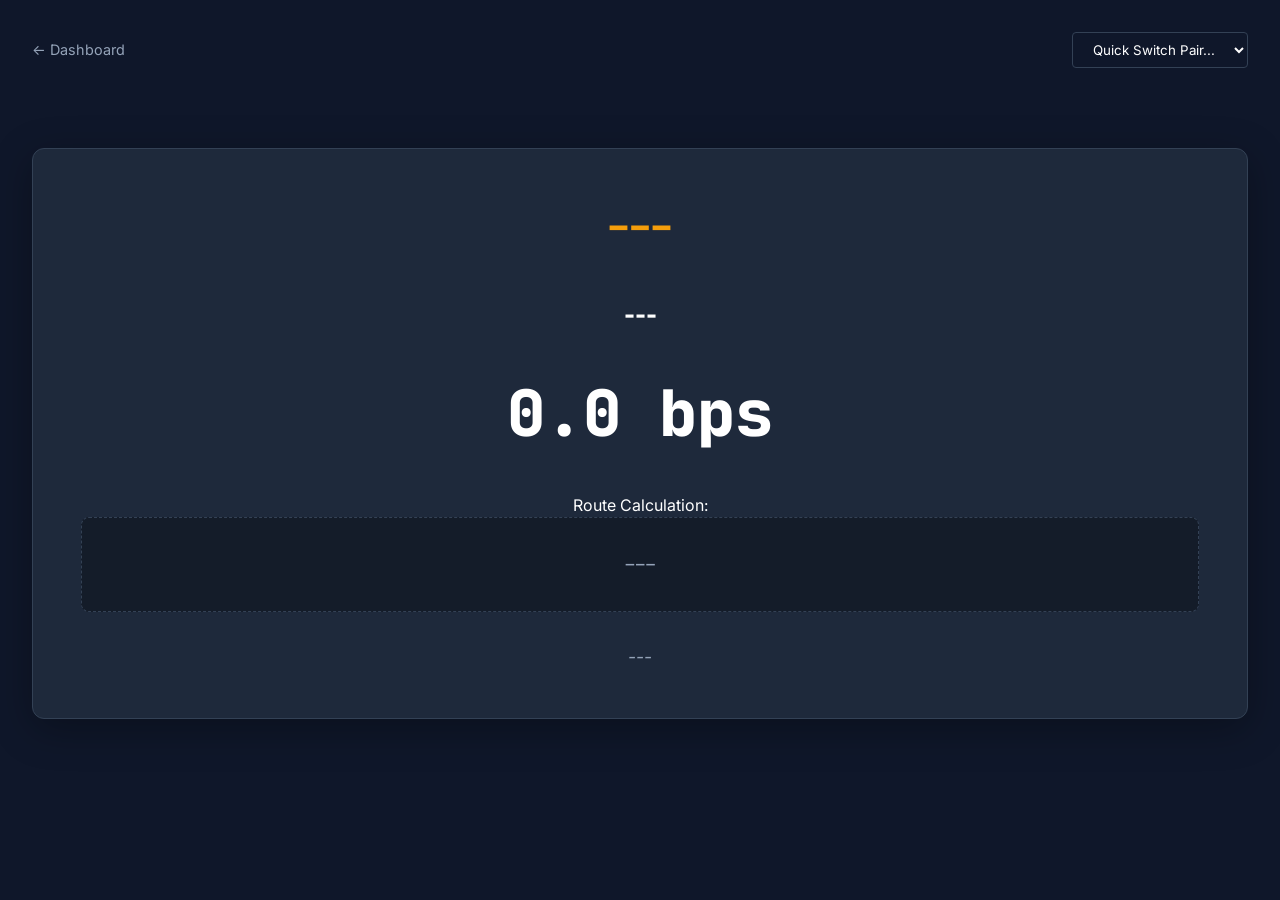
==== details.html @ dab66d7e "Refined UI: Added Market Alert popups and Pair Analysis detail view" ====
<!DOCTYPE html>
<html lang="en">
<head>
    <meta charset="UTF-8">
    <meta name="viewport" content="width=device-width, initial-scale=1.0">
    <title>HilEX | Pair Analysis Detail</title>
    <link rel="stylesheet" href="style.css">
    <link rel="preconnect" href="https://fonts.googleapis.com">
    <link rel="preconnect" href="https://fonts.gstatic.com" crossorigin>
    <link href="https://fonts.googleapis.com/css2?family=Inter:wght@400;600;700&family=JetBrains+Mono:wght@400;500&display=swap" rel="stylesheet">
    <style>
        .detail-card {
            background: var(--bg-secondary);
            border: 1px solid var(--border);
            border-radius: 12px;
            padding: 3rem;
            margin-top: 2rem;
            text-align: center;
            box-shadow: 0 10px 40px rgba(0,0,0,0.3);
        }
        .detail-header {
            display: flex;
            justify-content: space-between;
            align-items: center;
            margin-bottom: 3rem;
        }
        .back-link {
            color: var(--text-secondary);
            text-decoration: none;
            font-size: 0.9rem;
            display: flex;
            align-items: center;
            gap: 0.5rem;
        }
        .back-link:hover {
            color: var(--accent);
        }
        .pair-title {
            font-size: 2.5rem;
            font-family: var(--font-mono);
            font-weight: 700;
            color: var(--accent);
            margin-bottom: 2rem;
        }
        .signal-hero {
            display: inline-block;
            padding: 0.5rem 1.5rem;
            border-radius: 4px;
            font-weight: 800;
            font-size: 1.5rem;
            text-transform: uppercase;
            margin-bottom: 1.5rem;
        }
        .bps-hero {
            font-size: 4rem;
            font-weight: 800;
            font-family: var(--font-mono);
            margin-bottom: 2rem;
        }
        .route-formula {
            background: rgba(0,0,0,0.3);
            padding: 2rem;
            border-radius: 8px;
            font-family: var(--font-mono);
            font-size: 1.2rem;
            color: var(--text-secondary);
            border: 1px dashed var(--border);
            margin-bottom: 2rem;
        }
        .quick-switch {
            background: var(--bg-primary);
            color: var(--text-primary);
            border: 1px solid var(--border);
            padding: 0.5rem 1rem;
            border-radius: 4px;
            font-family: var(--font-main);
        }
    </style>
</head>
<body>
    <div class="app-container">
        <header class="detail-header">
            <a href="index.html" class="back-link">← Dashboard</a>
            <div class="quick-switch-area">
                <select id="quick-switch" class="quick-switch">
                    <option value="">Quick Switch Pair...</option>
                </select>
            </div>
        </header>

        <main id="detail-view">
            <div class="detail-card">
                <h1 id="detail-pair" class="pair-title">---</h1>
                <div id="detail-signal" class="signal-hero">---</div>
                <div id="detail-bps" class="bps-hero">0.0 bps</div>
                <div class="route-label">Route Calculation:</div>
                <div id="detail-route" class="route-formula">---</div>
                <div id="detail-observation" class="observation-cell" style="font-size: 1.1rem; max-width: 800px; margin: 0 auto;">---</div>
            </div>
        </main>
    </div>

    <script>
        const CACHE_KEY = 'hilex_cache';
        const urlParams = new URLSearchParams(window.location.search);
        const targetPair = urlParams.get('pair');

        function loadDetail() {
            const cache = JSON.parse(localStorage.getItem(CACHE_KEY));
            if (!cache || !cache.data) return;

            const data = cache.data;
            const pairData = (data.top_discrepancies || []).find(p => p.pair === targetPair);

            if (pairData) {
                document.getElementById('detail-pair').textContent = pairData.pair;
                const signalEl = document.getElementById('detail-signal');
                signalEl.textContent = pairData.signal;
                signalEl.className = 'signal-hero ' + (pairData.signal.toLowerCase() === 'buy' ? 'signal-buy' : 'signal-sell');
                
                const bpsEl = document.getElementById('detail-bps');
                bpsEl.textContent = (pairData.disagreement_bps > 0 ? '+' : '') + pairData.disagreement_bps + ' bps';
                bpsEl.style.color = pairData.disagreement_bps >= 0 ? 'var(--success)' : 'var(--danger)';

                document.getElementById('detail-route').textContent = pairData.route_calculation;
                document.getElementById('detail-observation').textContent = pairData.observation;
            }

            // Populate Quick Switch
            const select = document.getElementById('quick-switch');
            (data.top_discrepancies || []).forEach(p => {
                const opt = document.createElement('option');
                opt.value = p.pair;
                opt.textContent = p.pair;
                if (p.pair === targetPair) opt.selected = true;
                select.appendChild(opt);
            });

            select.onchange = (e) => {
                if (e.target.value) {
                    window.location.href = `details.html?pair=${encodeURIComponent(e.target.value)}`;
                }
            };
        }

        loadDetail();
    </script>
</body>
</html>
---- style.css ----
:root {
    /* Color Palette */
    --bg-primary: #0F172A;
    --bg-secondary: #1E293B;
    --text-primary: #FFFFFF;
    --text-secondary: #94A3B8;
    --accent: #F59E0B; /* Gold/Amber */
    --accent-hover: #D97706;
    --success: #22C55E; /* Buy Green */
    --danger: #EF4444; /* Sell Red */
    --border: #334155;
    
    /* Typography */
    --font-main: 'Inter', system-ui, -apple-system, sans-serif;
    --font-mono: 'JetBrains Mono', monospace;
}

* {
    margin: 0;
    padding: 0;
    box-sizing: border-box;
}

body {
    background-color: var(--bg-primary);
    color: var(--text-primary);
    font-family: var(--font-main);
    line-height: 1.5;
    -webkit-font-smoothing: antialiased;
}

.app-container {
    max-width: 1400px;
    margin: 0 auto;
    padding: 2rem;
    min-height: 100vh;
    display: flex;
    flex-direction: column;
}

/* Header */
.header {
    display: flex;
    justify-content: space-between;
    align-items: center;
    border-bottom: 1px solid var(--border);
    padding-bottom: 1.5rem;
    margin-bottom: 2rem;
}

.logo-area {
    display: flex;
    align-items: baseline;
    gap: 2rem;
}

.logo {
    font-size: 2rem;
    font-weight: 800;
    letter-spacing: -1px;
    color: var(--accent);
    text-transform: uppercase;
    font-family: var(--font-mono);
}

.stats-group {
    display: flex;
    gap: 1rem;
    font-family: var(--font-mono);
    font-size: 0.85rem;
    color: var(--text-secondary);
}

.stat-item span {
    color: var(--text-primary);
}

/* Refresh Button */
.btn-refresh {
    background: transparent;
    border: 1px solid var(--accent);
    color: var(--accent);
    padding: 0.6rem 1.2rem;
    border-radius: 4px;
    font-weight: 600;
    font-size: 0.9rem;
    cursor: pointer;
    transition: all 0.2s ease;
    display: flex;
    align-items: center;
    gap: 0.5rem;
    min-width: 140px;
    justify-content: center;
}

.btn-refresh:hover:not(:disabled) {
    background: rgba(245, 158, 11, 0.1);
    box-shadow: 0 0 15px rgba(245, 158, 11, 0.2);
}

.btn-refresh:disabled {
    opacity: 0.5;
    cursor: not-allowed;
    border-color: var(--text-secondary);
    color: var(--text-secondary);
}

/* Alert Card */
.alert-section {
    margin-bottom: 2rem;
}

.alert-card {
    background: linear-gradient(135deg, rgba(245, 158, 11, 0.1) 0%, rgba(245, 158, 11, 0.05) 100%);
    border: 1px solid var(--accent);
    border-radius: 8px;
    padding: 1.25rem 2rem;
    display: flex;
    justify-content: space-between;
    align-items: center;
    cursor: pointer;
    transition: transform 0.2s ease, box-shadow 0.2s ease;
    box-shadow: 0 4px 20px rgba(0,0,0,0.2);
}

.alert-card:hover {
    transform: translateY(-2px);
    box-shadow: 0 8px 30px rgba(245, 158, 11, 0.15);
}

.alert-tag {
    background: var(--accent);
    color: var(--bg-primary);
    font-size: 0.7rem;
    font-weight: 800;
    padding: 0.2rem 0.6rem;
    border-radius: 4px;
    letter-spacing: 0.05em;
}

.alert-body {
    display: flex;
    align-items: baseline;
    gap: 0.5rem;
}

.alert-label {
    color: var(--text-secondary);
    font-size: 0.9rem;
}

.alert-value {
    color: var(--accent);
    font-weight: 700;
    font-size: 1.2rem;
    font-family: var(--font-mono);
}

.alert-cta {
    color: var(--text-secondary);
    font-size: 0.8rem;
    font-style: italic;
}

/* Modal */
.modal-overlay {
    position: fixed;
    top: 0;
    left: 0;
    width: 100%;
    height: 100%;
    background: rgba(0, 0, 0, 0.85);
    backdrop-filter: blur(4px);
    display: flex;
    justify-content: center;
    align-items: center;
    z-index: 1000;
}

.modal {
    background: var(--bg-secondary);
    border: 1px solid var(--border);
    border-radius: 8px;
    width: 90%;
    max-width: 600px;
    box-shadow: 0 20px 50px rgba(0,0,0,0.5);
    animation: modalIn 0.3s ease-out;
}

@keyframes modalIn {
    from { opacity: 0; transform: translateY(20px); }
    to { opacity: 1; transform: translateY(0); }
}

.modal-header {
    padding: 1.5rem;
    border-bottom: 1px solid var(--border);
    display: flex;
    justify-content: space-between;
    align-items: center;
}

.modal-header h3 {
    margin: 0;
    color: var(--accent);
    font-family: var(--font-mono);
}

.btn-close {
    background: none;
    border: none;
    color: var(--text-secondary);
    font-size: 1.5rem;
    cursor: pointer;
}

.modal-body {
    padding: 2rem;
    color: var(--text-primary);
    line-height: 1.6;
}

.modal-body p {
    font-size: 1.1rem;
}

.clickable-row {
    cursor: pointer;
}

.clickable-row:hover td {
    background: rgba(245, 158, 11, 0.05) !important;
}

.pair-link {
    color: var(--accent);
    text-decoration: none;
    font-weight: 700;
    border-bottom: 1px solid transparent;
    transition: border 0.2s;
}

.pair-link:hover {
    border-bottom-color: var(--accent);
}

.observation-text {
    max-width: 300px;
    white-space: nowrap;
    overflow: hidden;
    text-overflow: ellipsis;
    display: inline-block;
}

/* Tables */
.main-section {
    margin-bottom: 3rem;
}

.section-title {
    font-size: 1.25rem;
    font-weight: 700;
    margin-bottom: 1.5rem;
    color: var(--text-primary);
    text-transform: uppercase;
    letter-spacing: 0.05em;
}

.table-container {
    background: var(--bg-secondary);
    border-radius: 4px;
    overflow: hidden;
    border: 1px solid var(--border);
}

table {
    width: 100%;
    border-collapse: collapse;
    font-size: 0.9rem;
}

th {
    text-align: left;
    padding: 1rem;
    background: rgba(255, 255, 255, 0.05);
    color: var(--text-secondary);
    font-weight: 600;
    text-transform: uppercase;
    font-size: 0.75rem;
    letter-spacing: 0.05em;
    border-bottom: 2px solid var(--border);
}

td {
    padding: 1rem;
    border-bottom: 1px solid var(--border);
    vertical-align: middle;
}

tr:hover td {
    background: rgba(255, 255, 255, 0.02);
}

.signal-label {
    padding: 0.25rem 0.5rem;
    border-radius: 2px;
    font-weight: 700;
    font-size: 0.75rem;
    text-transform: uppercase;
}

.signal-buy {
    color: var(--success);
}

.signal-sell {
    color: var(--danger);
}

.price-cell, .bps-cell {
    font-family: var(--font-mono);
}

.route-cell {
    font-family: var(--font-mono);
    font-size: 0.8rem;
    color: var(--text-secondary);
}

.observation-cell {
    color: var(--text-secondary);
    font-style: italic;
    font-size: 0.85rem;
}

/* Secondary Section */
.secondary-section {
    margin-top: auto;
    padding-top: 2rem;
}

.all-results-details {
    background: var(--bg-secondary);
    border: 1px solid var(--border);
    border-radius: 4px;
}

.all-results-summary {
    padding: 1rem;
    cursor: pointer;
    font-weight: 600;
    display: flex;
    justify-content: space-between;
    align-items: center;
    list-style: none;
}

.all-results-summary::-webkit-details-marker {
    display: none;
}

.toggle-icon {
    font-size: 0.8rem;
    color: var(--accent);
}

.all-results-content {
    padding: 0 1rem 1rem 1rem;
    max-height: 400px;
    overflow-y: auto;
}

/* Footer */
.footer {
    margin-top: 3rem;
    padding-top: 1.5rem;
    border-top: 1px solid var(--border);
    text-align: center;
}

.footer p {
    color: var(--text-secondary);
    font-size: 0.75rem;
}

/* Spinner */
.spinner {
    width: 16px;
    height: 16px;
    border: 2px solid currentColor;
    border-bottom-color: transparent;
    border-radius: 50%;
    display: inline-block;
    animation: rotation 1s linear infinite;
}

@keyframes rotation {
    0% { transform: rotate(0deg); }
    100% { transform: rotate(360deg); }
}

.hidden {
    display: none;
}

/* Toast */
.error-toast {
    position: fixed;
    bottom: 2rem;
    right: 2rem;
    background: var(--danger);
    color: white;
    padding: 1rem 1.5rem;
    border-radius: 4px;
    font-weight: 600;
    box-shadow: 0 4px 12px rgba(0,0,0,0.5);
}
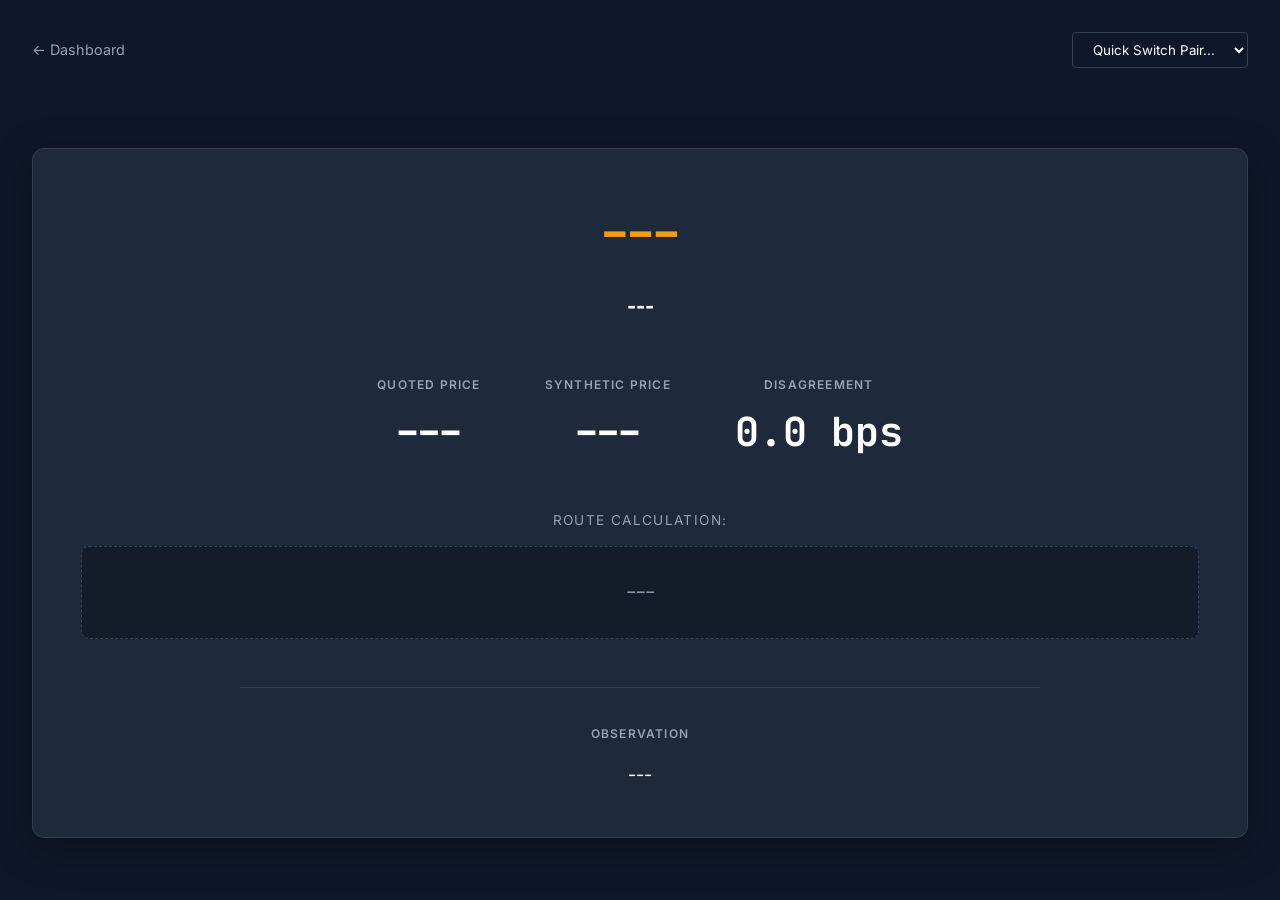
==== commit 8ed68f22: "UI: Refined detail view with price row and observation layout" ====
--- a/details.html
+++ b/details.html
@@ -36,37 +36,79 @@
             color: var(--accent);
         }
         .pair-title {
-            font-size: 2.5rem;
+            font-size: 3rem;
             font-family: var(--font-mono);
             font-weight: 700;
             color: var(--accent);
-            margin-bottom: 2rem;
+            margin-bottom: 1rem;
         }
         .signal-hero {
             display: inline-block;
-            padding: 0.5rem 1.5rem;
+            padding: 0.4rem 1.2rem;
             border-radius: 4px;
             font-weight: 800;
-            font-size: 1.5rem;
+            font-size: 1.25rem;
             text-transform: uppercase;
-            margin-bottom: 1.5rem;
-        }
-        .bps-hero {
-            font-size: 4rem;
-            font-weight: 800;
+            margin-bottom: 3rem;
+        }
+
+        /* New Price Row */
+        .price-row {
+            display: flex;
+            justify-content: center;
+            gap: 4rem;
+            margin-bottom: 3rem;
+        }
+        .price-item {
+            display: flex;
+            flex-direction: column;
+            gap: 0.5rem;
+        }
+        .price-label {
+            color: var(--text-secondary);
+            text-transform: uppercase;
+            font-size: 0.75rem;
+            font-weight: 600;
+            letter-spacing: 0.1em;
+        }
+        .price-value {
+            color: #ffffff;
+            font-size: 2.5rem;
+            font-weight: 700;
             font-family: var(--font-mono);
-            margin-bottom: 2rem;
+        }
+
+        .route-label {
+            color: var(--text-secondary);
+            font-size: 0.85rem;
+            margin-bottom: 1rem;
+            text-transform: uppercase;
+            letter-spacing: 0.1em;
         }
         .route-formula {
             background: rgba(0,0,0,0.3);
             padding: 2rem;
             border-radius: 8px;
             font-family: var(--font-mono);
-            font-size: 1.2rem;
+            font-size: 1.1rem;
             color: var(--text-secondary);
             border: 1px dashed var(--border);
-            margin-bottom: 2rem;
-        }
+            margin-bottom: 3rem;
+            word-break: break-all;
+        }
+        .observation-container {
+            border-top: 1px solid var(--border);
+            padding-top: 2rem;
+            max-width: 800px;
+            margin: 0 auto;
+        }
+        .observation-full {
+            color: var(--text-primary);
+            font-size: 1.15rem;
+            line-height: 1.6;
+            margin-top: 1rem;
+        }
+
         .quick-switch {
             background: var(--bg-primary);
             color: var(--text-primary);
@@ -74,6 +116,11 @@
             padding: 0.5rem 1rem;
             border-radius: 4px;
             font-family: var(--font-main);
+            outline: none;
+            cursor: pointer;
+        }
+        .quick-switch:hover {
+            border-color: var(--accent);
         }
     </style>
 </head>
@@ -92,10 +139,29 @@
             <div class="detail-card">
                 <h1 id="detail-pair" class="pair-title">---</h1>
                 <div id="detail-signal" class="signal-hero">---</div>
-                <div id="detail-bps" class="bps-hero">0.0 bps</div>
+                
+                <div class="price-row">
+                    <div class="price-item">
+                        <span class="price-label">Quoted Price</span>
+                        <span id="detail-quoted" class="price-value">---</span>
+                    </div>
+                    <div class="price-item">
+                        <span class="price-label">Synthetic Price</span>
+                        <span id="detail-synthetic" class="price-value">---</span>
+                    </div>
+                    <div class="price-item">
+                        <span class="price-label">Disagreement</span>
+                        <span id="detail-bps" class="price-value">0.0 bps</span>
+                    </div>
+                </div>
+
                 <div class="route-label">Route Calculation:</div>
                 <div id="detail-route" class="route-formula">---</div>
-                <div id="detail-observation" class="observation-cell" style="font-size: 1.1rem; max-width: 800px; margin: 0 auto;">---</div>
+                
+                <div class="observation-container">
+                    <span class="price-label">Observation</span>
+                    <div id="detail-observation" class="observation-full">---</div>
+                </div>
             </div>
         </main>
     </div>
@@ -114,10 +180,14 @@
 
             if (pairData) {
                 document.getElementById('detail-pair').textContent = pairData.pair;
+                
                 const signalEl = document.getElementById('detail-signal');
                 signalEl.textContent = pairData.signal;
                 signalEl.className = 'signal-hero ' + (pairData.signal.toLowerCase() === 'buy' ? 'signal-buy' : 'signal-sell');
                 
+                document.getElementById('detail-quoted').textContent = pairData.quoted_price;
+                document.getElementById('detail-synthetic').textContent = pairData.synthetic_price;
+
                 const bpsEl = document.getElementById('detail-bps');
                 bpsEl.textContent = (pairData.disagreement_bps > 0 ? '+' : '') + pairData.disagreement_bps + ' bps';
                 bpsEl.style.color = pairData.disagreement_bps >= 0 ? 'var(--success)' : 'var(--danger)';
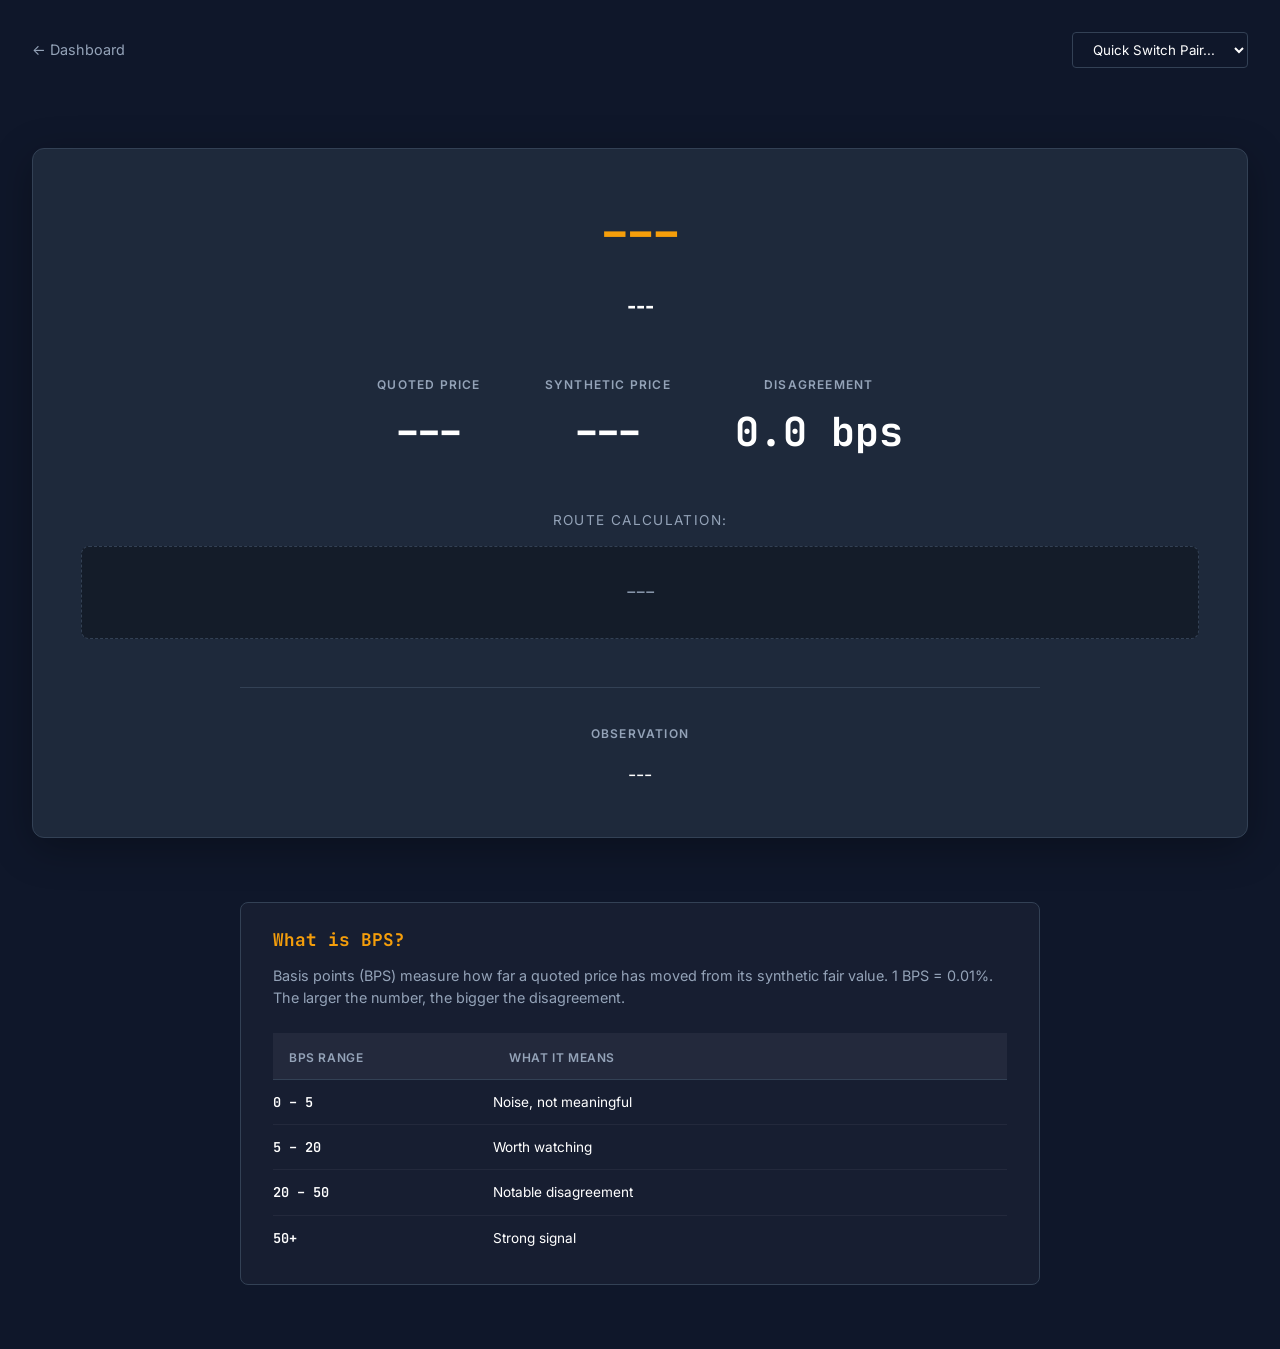
==== commit 53cacee1: "UI: Added BPS Legend to dashboard and detail views" ====
--- a/details.html
+++ b/details.html
@@ -163,6 +163,39 @@
                     <div id="detail-observation" class="observation-full">---</div>
                 </div>
             </div>
+
+            <section class="legend-section">
+                <div class="bps-legend">
+                    <h3 class="legend-title">What is BPS?</h3>
+                    <p class="legend-desc">Basis points (BPS) measure how far a quoted price has moved from its synthetic fair value. 1 BPS = 0.01%. The larger the number, the bigger the disagreement.</p>
+                    <table class="legend-table">
+                        <thead>
+                            <tr>
+                                <th>BPS Range</th>
+                                <th>What it means</th>
+                            </tr>
+                        </thead>
+                        <tbody>
+                            <tr>
+                                <td class="bps-range">0 – 5</td>
+                                <td class="bps-meaning">Noise, not meaningful</td>
+                            </tr>
+                            <tr>
+                                <td class="bps-range">5 – 20</td>
+                                <td class="bps-meaning">Worth watching</td>
+                            </tr>
+                            <tr>
+                                <td class="bps-range">20 – 50</td>
+                                <td class="bps-meaning">Notable disagreement</td>
+                            </tr>
+                            <tr>
+                                <td class="bps-range">50+</td>
+                                <td class="bps-meaning">Strong signal</td>
+                            </tr>
+                        </tbody>
+                    </table>
+                </div>
+            </section>
         </main>
     </div>
 
--- a/style.css
+++ b/style.css
@@ -252,6 +252,71 @@
     display: inline-block;
 }
 
+/* BPS Legend */
+.legend-section {
+    margin: 4rem 0 2rem;
+}
+
+.bps-legend {
+    background: rgba(255, 255, 255, 0.03);
+    border: 1px solid var(--border);
+    border-radius: 8px;
+    padding: 1.5rem 2rem;
+    max-width: 800px;
+    margin: 0 auto;
+}
+
+.legend-title {
+    color: var(--accent);
+    font-family: var(--font-mono);
+    font-weight: 700;
+    margin-bottom: 0.75rem;
+    font-size: 1.1rem;
+}
+
+.legend-desc {
+    color: var(--text-secondary);
+    font-size: 0.9rem;
+    line-height: 1.5;
+    margin-bottom: 1.5rem;
+}
+
+.legend-table {
+    width: 100%;
+    border-collapse: collapse;
+    font-size: 0.85rem;
+}
+
+.legend-table th {
+    text-align: left;
+    color: var(--text-secondary);
+    text-transform: uppercase;
+    font-weight: 600;
+    letter-spacing: 0.05em;
+    padding-bottom: 0.75rem;
+    border-bottom: 1px solid var(--border);
+}
+
+.legend-table td {
+    padding: 0.75rem 0;
+    border-bottom: 1px solid rgba(255, 255, 255, 0.05);
+}
+
+.legend-table tr:last-child td {
+    border-bottom: none;
+}
+
+.bps-range {
+    font-family: var(--font-mono);
+    color: #ffffff;
+    font-weight: 600;
+    width: 30%;
+}
+
+.bps-meaning {
+    color: var(--text-primary);
+}
+
 /* Tables */
 .main-section {
     margin-bottom: 3rem;
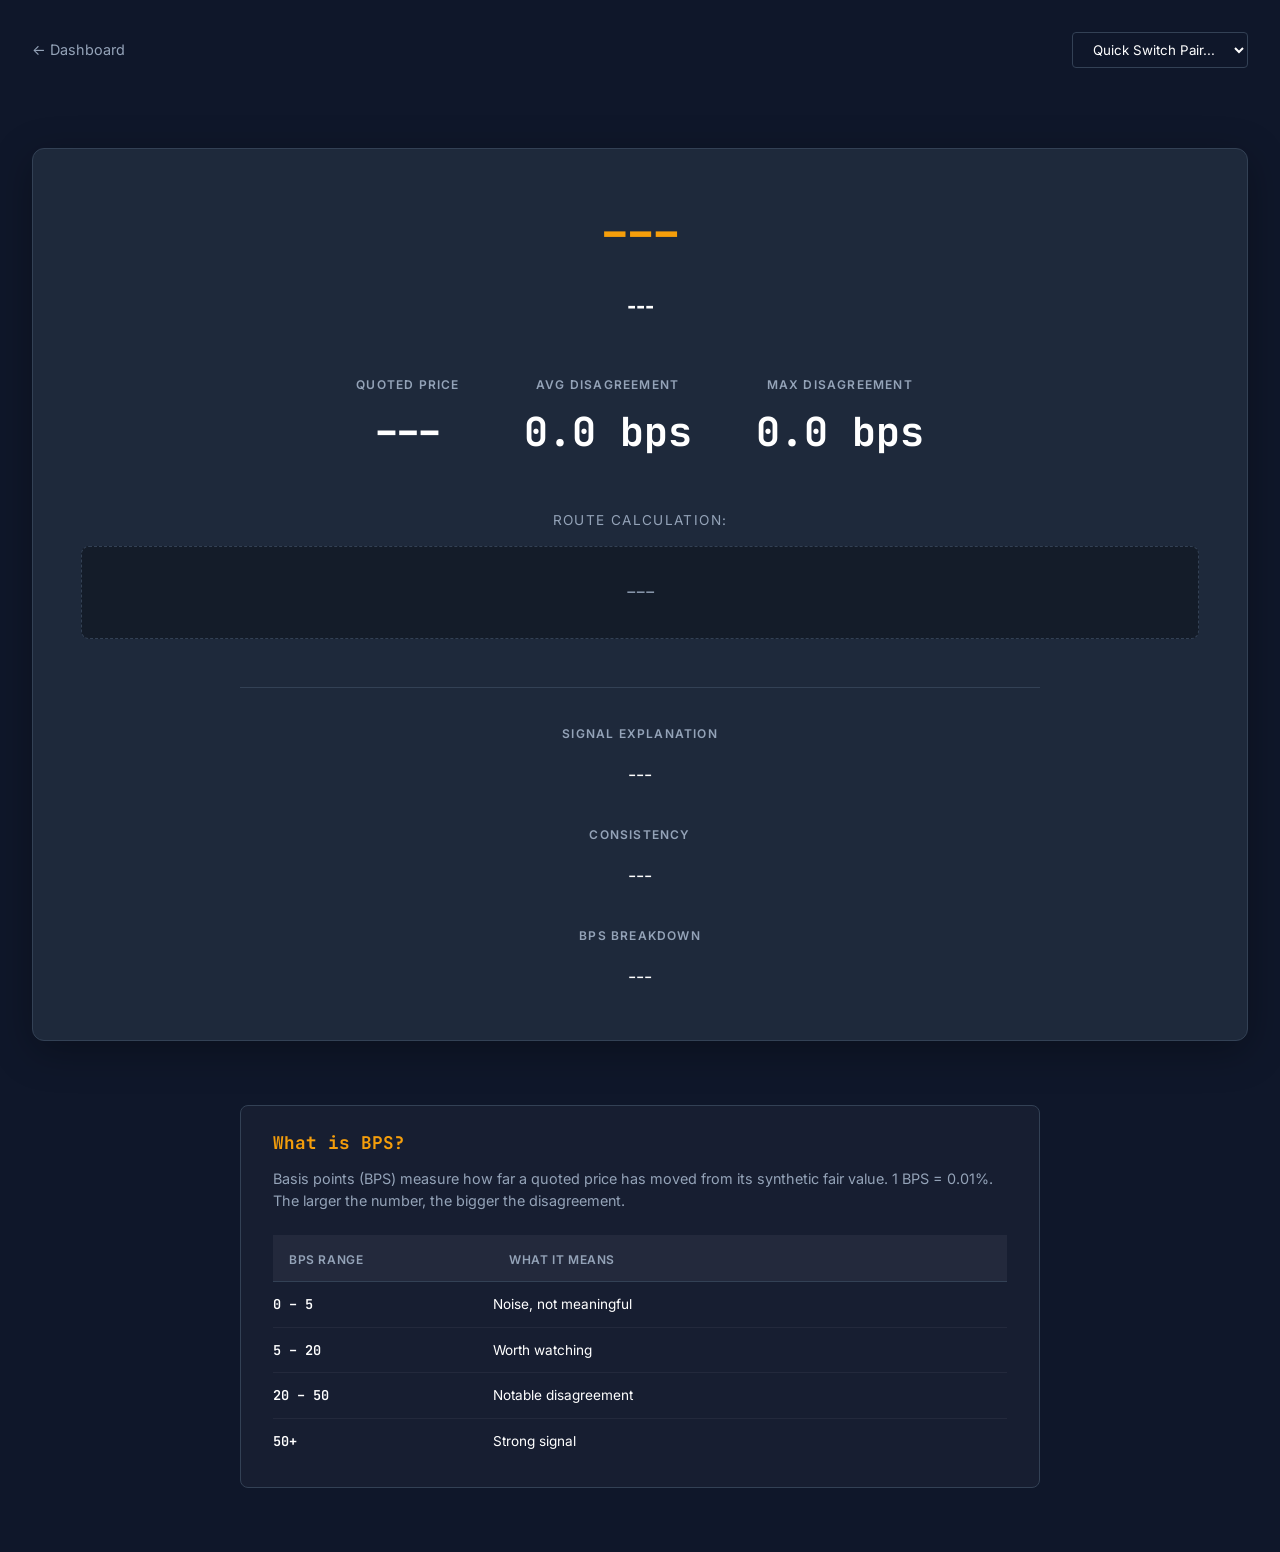
==== commit 3fbf8cfb: "Update frontend for webhook data structure changes" ====
--- a/details.html
+++ b/details.html
@@ -146,12 +146,12 @@
                         <span id="detail-quoted" class="price-value">---</span>
                     </div>
                     <div class="price-item">
-                        <span class="price-label">Synthetic Price</span>
-                        <span id="detail-synthetic" class="price-value">---</span>
+                        <span class="price-label">Avg Disagreement</span>
+                        <span id="detail-avg-disagreement" class="price-value">0.0 bps</span>
                     </div>
                     <div class="price-item">
-                        <span class="price-label">Disagreement</span>
-                        <span id="detail-bps" class="price-value">0.0 bps</span>
+                        <span class="price-label">Max Disagreement</span>
+                        <span id="detail-max-disagreement" class="price-value">0.0 bps</span>
                     </div>
                 </div>
 
@@ -159,8 +159,14 @@
                 <div id="detail-route" class="route-formula">---</div>
                 
                 <div class="observation-container">
-                    <span class="price-label">Observation</span>
-                    <div id="detail-observation" class="observation-full">---</div>
+                    <span class="price-label">Signal Explanation</span>
+                    <div id="detail-signal-exp" class="observation-full" style="margin-bottom: 2rem;">---</div>
+                    
+                    <span class="price-label">Consistency</span>
+                    <div id="detail-consistency-exp" class="observation-full" style="margin-bottom: 2rem;">---</div>
+                    
+                    <span class="price-label">BPS Breakdown</span>
+                    <div id="detail-bps-exp" class="observation-full">---</div>
                 </div>
             </div>
 
@@ -219,14 +225,19 @@
                 signalEl.className = 'signal-hero ' + (pairData.signal.toLowerCase() === 'buy' ? 'signal-buy' : 'signal-sell');
                 
                 document.getElementById('detail-quoted').textContent = pairData.quoted_price;
-                document.getElementById('detail-synthetic').textContent = pairData.synthetic_price;
-
-                const bpsEl = document.getElementById('detail-bps');
-                bpsEl.textContent = (pairData.disagreement_bps > 0 ? '+' : '') + pairData.disagreement_bps + ' bps';
-                bpsEl.style.color = pairData.disagreement_bps >= 0 ? 'var(--success)' : 'var(--danger)';
-
-                document.getElementById('detail-route').textContent = pairData.route_calculation;
-                document.getElementById('detail-observation').textContent = pairData.observation;
+                
+                const avgBpsEl = document.getElementById('detail-avg-disagreement');
+                avgBpsEl.textContent = (pairData.avg_bps > 0 ? '+' : '') + pairData.avg_bps + ' bps';
+                avgBpsEl.style.color = (pairData.signal || '').toLowerCase() === 'buy' ? 'var(--success)' : 'var(--danger)';
+
+                const maxBpsEl = document.getElementById('detail-max-disagreement');
+                maxBpsEl.textContent = (pairData.max_bps > 0 ? '+' : '') + pairData.max_bps + ' bps';
+                maxBpsEl.style.color = (pairData.signal || '').toLowerCase() === 'buy' ? 'var(--success)' : 'var(--danger)';
+
+                document.getElementById('detail-route').textContent = pairData.worst_route_calculation;
+                document.getElementById('detail-signal-exp').textContent = pairData.signal_explanation;
+                document.getElementById('detail-consistency-exp').textContent = pairData.consistency_explanation;
+                document.getElementById('detail-bps-exp').textContent = pairData.bps_explanation;
             }
 
             // Populate Quick Switch
--- a/style.css
+++ b/style.css
@@ -398,42 +398,7 @@
     font-size: 0.85rem;
 }
 
-/* Secondary Section */
-.secondary-section {
-    margin-top: auto;
-    padding-top: 2rem;
-}
-
-.all-results-details {
-    background: var(--bg-secondary);
-    border: 1px solid var(--border);
-    border-radius: 4px;
-}
-
-.all-results-summary {
-    padding: 1rem;
-    cursor: pointer;
-    font-weight: 600;
-    display: flex;
-    justify-content: space-between;
-    align-items: center;
-    list-style: none;
-}
-
-.all-results-summary::-webkit-details-marker {
-    display: none;
-}
-
-.toggle-icon {
-    font-size: 0.8rem;
-    color: var(--accent);
-}
-
-.all-results-content {
-    padding: 0 1rem 1rem 1rem;
-    max-height: 400px;
-    overflow-y: auto;
-}
+
 
 /* Footer */
 .footer {
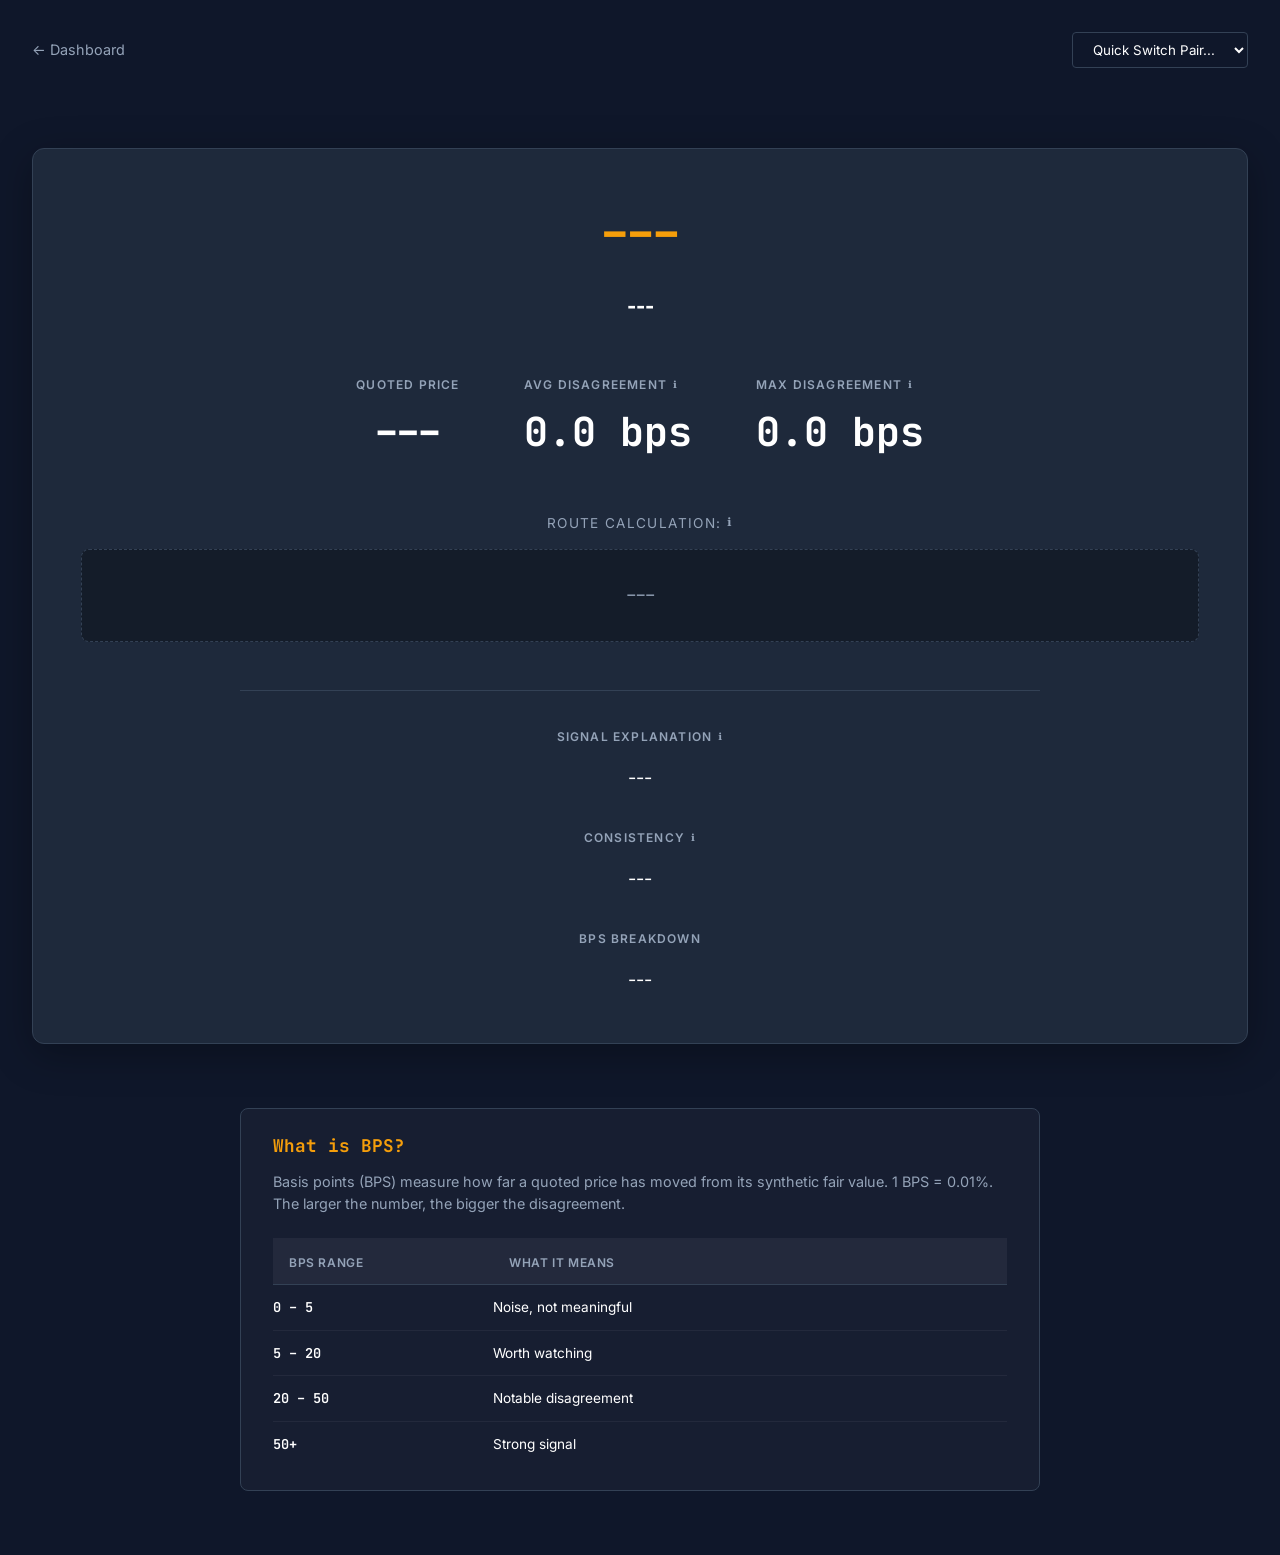
==== commit 712efda0: "Add informative tooltips to dashboard and pair details" ====
--- a/details.html
+++ b/details.html
@@ -146,23 +146,38 @@
                         <span id="detail-quoted" class="price-value">---</span>
                     </div>
                     <div class="price-item">
-                        <span class="price-label">Avg Disagreement</span>
+                        <span class="price-label tooltip-container">
+                            Avg Disagreement <i class="info-icon">ℹ</i>
+                            <span id="tt-avg" class="tooltip-text">Across all [route_count] routes tested, the quoted price was off from the synthetic price by this amount on average. Basis points (bps) = 0.01%. So 7 bps means the price is 0.07% off. This is the most reliable number — it reflects the average across all routes, not just one.</span>
+                        </span>
                         <span id="detail-avg-disagreement" class="price-value">0.0 bps</span>
                     </div>
                     <div class="price-item">
-                        <span class="price-label">Max Disagreement</span>
+                        <span class="price-label tooltip-container">
+                            Max Disagreement <i class="info-icon">ℹ</i>
+                            <span class="tooltip-text">The single worst route found — the path through the matrix that showed the biggest price gap. If this is much higher than the average, it likely means one unusual route is an outlier and the true disagreement is closer to the average. If it is close to the average, every route is showing a similar gap which strengthens the signal.</span>
+                        </span>
                         <span id="detail-max-disagreement" class="price-value">0.0 bps</span>
                     </div>
                 </div>
 
-                <div class="route-label">Route Calculation:</div>
+                <div class="route-label tooltip-container">
+                    Route Calculation: <i class="info-icon">ℹ</i>
+                    <span class="tooltip-text">This shows the worst-case route in detail — the specific pairs multiplied together to calculate what the price should be synthetically. For example: EUR/USD × USD/HKD = EUR/HKD implied price. The number at the end is what the matrix says the price should be. Compare it to the quoted price above to see the disagreement.</span>
+                </div>
                 <div id="detail-route" class="route-formula">---</div>
                 
                 <div class="observation-container">
-                    <span class="price-label">Signal Explanation</span>
+                    <span class="price-label tooltip-container">
+                        Signal Explanation <i class="info-icon">ℹ</i>
+                        <span class="tooltip-text">This explains in plain English why the Buy or Sell signal was generated. A Buy signal is generated when the quoted market price is below the average synthetic price calculated across all routes — meaning the matrix thinks the pair is undervalued. A Sell signal is generated when the quoted price is above the average synthetic price — meaning the matrix thinks it is overvalued. The signal reflects what the cross-rate mathematics implies, not a recommendation to trade.</span>
+                    </span>
                     <div id="detail-signal-exp" class="observation-full" style="margin-bottom: 2rem;">---</div>
                     
-                    <span class="price-label">Consistency</span>
+                    <span class="price-label tooltip-container">
+                        Consistency <i class="info-icon">ℹ</i>
+                        <span id="tt-cons" class="tooltip-text">What percentage of the [route_count] routes tested agreed on the Buy or Sell direction. 100% means every single path through the matrix pointed the same way — a very strong signal. 50% means routes are split and the signal is unreliable. Below 70% treat with caution.</span>
+                    </span>
                     <div id="detail-consistency-exp" class="observation-full" style="margin-bottom: 2rem;">---</div>
                     
                     <span class="price-label">BPS Breakdown</span>
@@ -238,6 +253,9 @@
                 document.getElementById('detail-signal-exp').textContent = pairData.signal_explanation;
                 document.getElementById('detail-consistency-exp').textContent = pairData.consistency_explanation;
                 document.getElementById('detail-bps-exp').textContent = pairData.bps_explanation;
+                
+                document.getElementById('tt-avg').textContent = `Across all ${pairData.route_count} routes tested, the quoted price was off from the synthetic price by this amount on average. Basis points (bps) = 0.01%. So 7 bps means the price is 0.07% off. This is the most reliable number — it reflects the average across all routes, not just one.`;
+                document.getElementById('tt-cons').textContent = `What percentage of the ${pairData.route_count} routes tested agreed on the Buy or Sell direction. 100% means every single path through the matrix pointed the same way — a very strong signal. 50% means routes are split and the signal is unreliable. Below 70% treat with caution.`;
             }
 
             // Populate Quick Switch
--- a/style.css
+++ b/style.css
@@ -445,3 +445,56 @@
     font-weight: 600;
     box-shadow: 0 4px 12px rgba(0,0,0,0.5);
 }
+
+/* Tooltip System */
+.tooltip-container {
+    position: relative;
+    display: inline-flex;
+    align-items: center;
+    cursor: help;
+}
+
+.info-icon {
+    display: inline-flex;
+    align-items: center;
+    justify-content: center;
+    margin-left: 6px;
+    font-size: 0.85em;
+    color: var(--text-secondary);
+    font-family: var(--font-main);
+    font-style: normal;
+    font-weight: 600;
+}
+
+.tooltip-text {
+    position: absolute;
+    bottom: calc(100% + 8px);
+    left: 50%;
+    transform: translateX(-50%);
+    background-color: var(--bg-primary);
+    color: var(--text-primary);
+    border: 1px solid var(--border);
+    padding: 0.75rem 1rem;
+    border-radius: 6px;
+    font-size: 0.75rem;
+    font-weight: 400;
+    line-height: 1.4;
+    white-space: normal;
+    width: max-content;
+    max-width: 250px;
+    text-align: left;
+    text-transform: none;
+    letter-spacing: normal;
+    box-shadow: 0 4px 12px rgba(0,0,0,0.5);
+    z-index: 100;
+    opacity: 0;
+    visibility: hidden;
+    transition: opacity 0.2s ease, visibility 0.2s ease;
+    pointer-events: none;
+}
+
+.tooltip-container:hover .tooltip-text {
+    opacity: 1;
+    visibility: visible;
+}
+
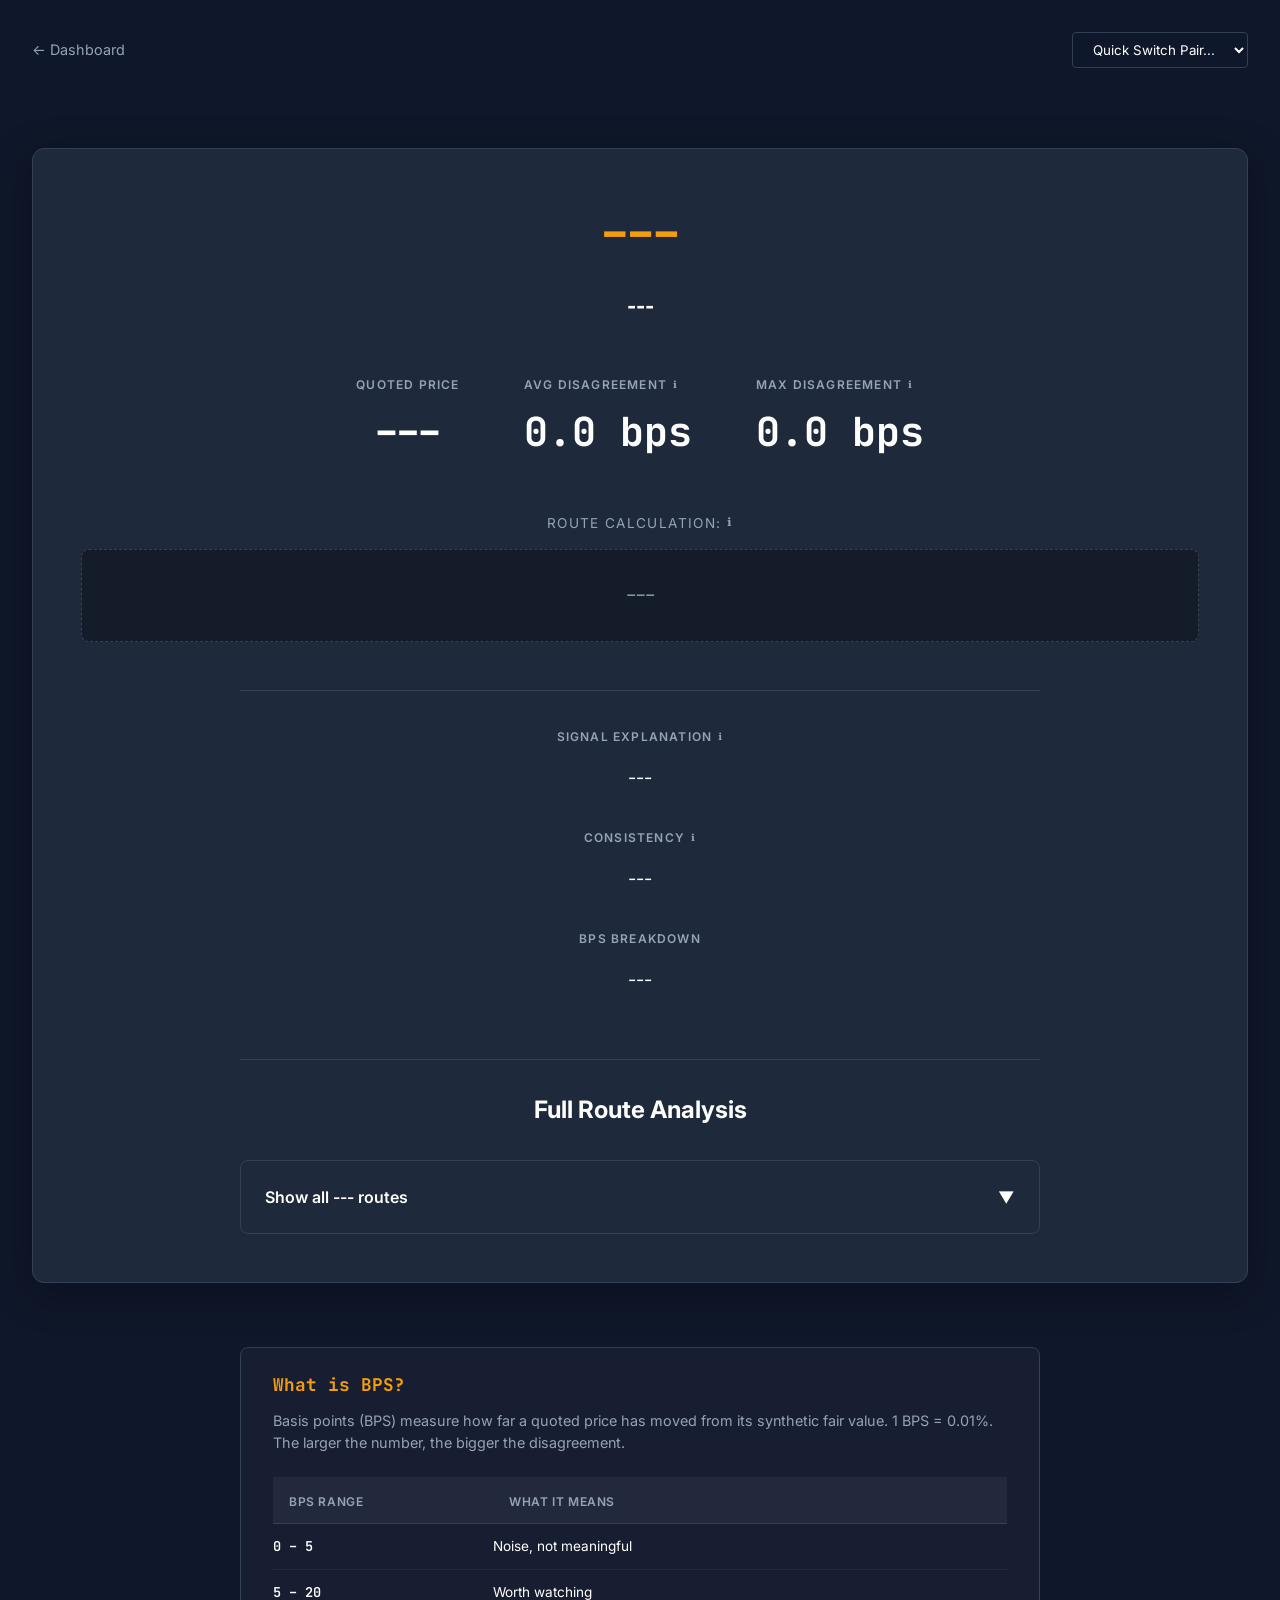
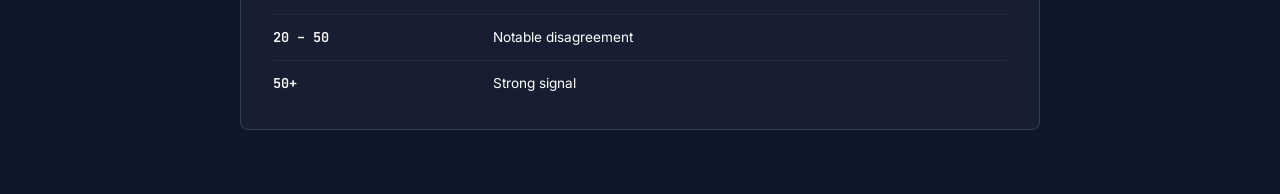
==== commit 67007a6f: "feat: expanded dashboard to Top 20, 5-column matrix, and full route breakdown" ====
--- a/details.html
+++ b/details.html
@@ -181,7 +181,30 @@
                     <div id="detail-consistency-exp" class="observation-full" style="margin-bottom: 2rem;">---</div>
                     
                     <span class="price-label">BPS Breakdown</span>
-                    <div id="detail-bps-exp" class="observation-full">---</div>
+                    <div id="detail-bps-exp" class="observation-full" style="margin-bottom: 4rem;">---</div>
+
+                    <div class="detail-section">
+                        <h3 class="section-subtitle">Full Route Analysis</h3>
+                        <div id="routes-collapsible-trigger" class="collapsible-trigger">
+                            <span>Show all <span id="route-count-display">---</span> routes</span>
+                            <span id="chevron" style="transition: transform 0.3s;">▼</span>
+                        </div>
+                        <div id="routes-collapsible-content" class="collapsible-content">
+                            <table class="routes-table">
+                                <thead>
+                                    <tr>
+                                        <th>Rank</th>
+                                        <th>Route String</th>
+                                        <th>BPS</th>
+                                        <th>Signal</th>
+                                    </tr>
+                                </thead>
+                                <tbody id="routes-table-body">
+                                    <!-- Dynamic rows -->
+                                </tbody>
+                            </table>
+                        </div>
+                    </div>
                 </div>
             </div>
 
@@ -256,6 +279,32 @@
                 
                 document.getElementById('tt-avg').textContent = `Across all ${pairData.route_count} routes tested, the quoted price was off from the synthetic price by this amount on average. Basis points (bps) = 0.01%. So 7 bps means the price is 0.07% off. This is the most reliable number — it reflects the average across all routes, not just one.`;
                 document.getElementById('tt-cons').textContent = `What percentage of the ${pairData.route_count} routes tested agreed on the Buy or Sell direction. 100% means every single path through the matrix pointed the same way — a very strong signal. 50% means routes are split and the signal is unreliable. Below 70% treat with caution.`;
+
+                // All Routes Table
+                const routesArray = pairData.all_routes || [];
+                document.getElementById('route-count-display').textContent = routesArray.length;
+                
+                const sortedRoutes = [...routesArray].sort((a, b) => Math.abs(b.bps) - Math.abs(a.bps));
+                const routesBody = document.getElementById('routes-table-body');
+                
+                routesBody.innerHTML = sortedRoutes.map((r, idx) => `
+                    <tr>
+                        <td class="rank-cell">${idx + 1}</td>
+                        <td style="color: var(--text-primary)">${r.route_string}</td>
+                        <td class="bps-cell">${r.bps.toFixed(2)}</td>
+                        <td><span class="signal-label ${r.signal.toLowerCase() === 'buy' ? 'signal-buy' : 'signal-sell'}">${r.signal}</span></td>
+                    </tr>
+                `).join('');
+
+                // Toggle Logic
+                const trigger = document.getElementById('routes-collapsible-trigger');
+                const content = document.getElementById('routes-collapsible-content');
+                const chevron = document.getElementById('chevron');
+
+                trigger.onclick = () => {
+                    content.classList.toggle('expanded');
+                    chevron.style.transform = content.classList.contains('expanded') ? 'rotate(180deg)' : 'rotate(0deg)';
+                };
             }
 
             // Populate Quick Switch
--- a/style.css
+++ b/style.css
@@ -498,3 +498,170 @@
     visibility: visible;
 }
 
+/* --- PREMIUM HEATMAP GRID --- */
+.section-header {
+    display: flex;
+    justify-content: space-between;
+    align-items: center;
+    margin-bottom: 1.5rem;
+}
+
+.live-status {
+    display: flex;
+    align-items: center;
+    gap: 0.5rem;
+    font-family: var(--font-mono);
+    font-size: 0.75rem;
+    color: var(--success);
+    font-weight: 700;
+}
+
+.pulse-dot {
+    width: 8px;
+    height: 8px;
+    background: var(--success);
+    border-radius: 50%;
+    box-shadow: 0 0 10px var(--success);
+    animation: pulseGlow 2s infinite;
+}
+
+@keyframes pulseGlow {
+    0% { opacity: 0.4; transform: scale(0.9); }
+    50% { opacity: 1; transform: scale(1.1); }
+    100% { opacity: 0.4; transform: scale(0.9); }
+}
+
+.matrix-heatmap-grid {
+    display: grid;
+    grid-template-columns: repeat(5, 1fr);
+    gap: 1px;
+    background: var(--border);
+    border: 1px solid var(--border);
+    border-radius: 4px;
+    overflow: hidden;
+}
+
+.matrix-card {
+    background: var(--bg-secondary);
+    padding: 0.6rem 0.75rem;
+    display: flex;
+    justify-content: space-between;
+    align-items: center;
+    transition: background-color 0.4s cubic-bezier(0.4, 0, 0.2, 1);
+    border-bottom: 1px solid rgba(255, 255, 255, 0.03);
+}
+
+.matrix-card:hover {
+    background: rgba(255, 255, 255, 0.05);
+}
+
+.matrix-card-pair {
+    font-size: 0.75rem;
+    font-weight: 700;
+    color: var(--accent);
+    font-family: var(--font-mono);
+}
+
+.matrix-card-price {
+    font-size: 0.8rem;
+    font-family: var(--font-mono);
+    color: var(--text-primary);
+    font-weight: 500;
+    letter-spacing: -0.02em;
+}
+
+/* Tick Animations */
+.matrix-flash-up {
+    animation: heatmapFlashGreen 1.2s cubic-bezier(0, 0, 0.2, 1);
+}
+
+.matrix-flash-down {
+    animation: heatmapFlashRed 1.2s cubic-bezier(0, 0, 0.2, 1);
+}
+
+@keyframes heatmapFlashGreen {
+    0% { background-color: rgba(34, 197, 94, 0.25); box-shadow: inset 0 0 15px rgba(34, 197, 94, 0.1); }
+    100% { background-color: var(--bg-secondary); }
+}
+
+@keyframes heatmapFlashRed {
+    0% { background-color: rgba(239, 68, 68, 0.25); box-shadow: inset 0 0 15px rgba(239, 68, 68, 0.1); }
+    100% { background-color: var(--bg-secondary); }
+}
+
+/* --- DETAILS PAGE ROUTE BREAKDOWN --- */
+.detail-section {
+    margin-top: 4rem;
+    padding-top: 2rem;
+    border-top: 1px solid var(--border);
+}
+
+.section-subtitle {
+    font-size: 1.5rem;
+    color: var(--text-primary);
+    margin-bottom: 2rem;
+}
+
+.collapsible-trigger {
+    background: var(--bg-secondary);
+    border: 1px solid var(--border);
+    color: var(--text-primary);
+    width: 100%;
+    padding: 1.5rem;
+    border-radius: 8px;
+    display: flex;
+    justify-content: space-between;
+    align-items: center;
+    cursor: pointer;
+    font-weight: 600;
+    transition: background 0.2s;
+}
+
+.collapsible-trigger:hover {
+    background: rgba(255, 255, 255, 0.05);
+}
+
+.collapsible-content {
+    max-height: 0;
+    overflow: hidden;
+    transition: max-height 0.4s ease-out;
+}
+
+.collapsible-content.expanded {
+    max-height: 1000px; /* Large enough to show many routes */
+    overflow-y: auto;
+    border: 1px solid var(--border);
+    border-top: none;
+    border-bottom-left-radius: 8px;
+    border-bottom-right-radius: 8px;
+    background: rgba(0, 0, 0, 0.2);
+}
+
+.routes-table {
+    width: 100%;
+    border-collapse: collapse;
+}
+
+.routes-table th {
+    background: var(--bg-primary);
+    position: sticky;
+    top: 0;
+    z-index: 2;
+    padding: 1rem;
+    text-align: left;
+    font-size: 0.75rem;
+    text-transform: uppercase;
+    letter-spacing: 0.1em;
+    color: var(--text-secondary);
+}
+
+.routes-table td {
+    padding: 1rem;
+    border-bottom: 1px solid rgba(255, 255, 255, 0.03);
+    font-family: var(--font-mono);
+    font-size: 0.85rem;
+}
+
+.rank-cell { color: var(--text-secondary); }
+.bps-cell { font-weight: 600; }
+
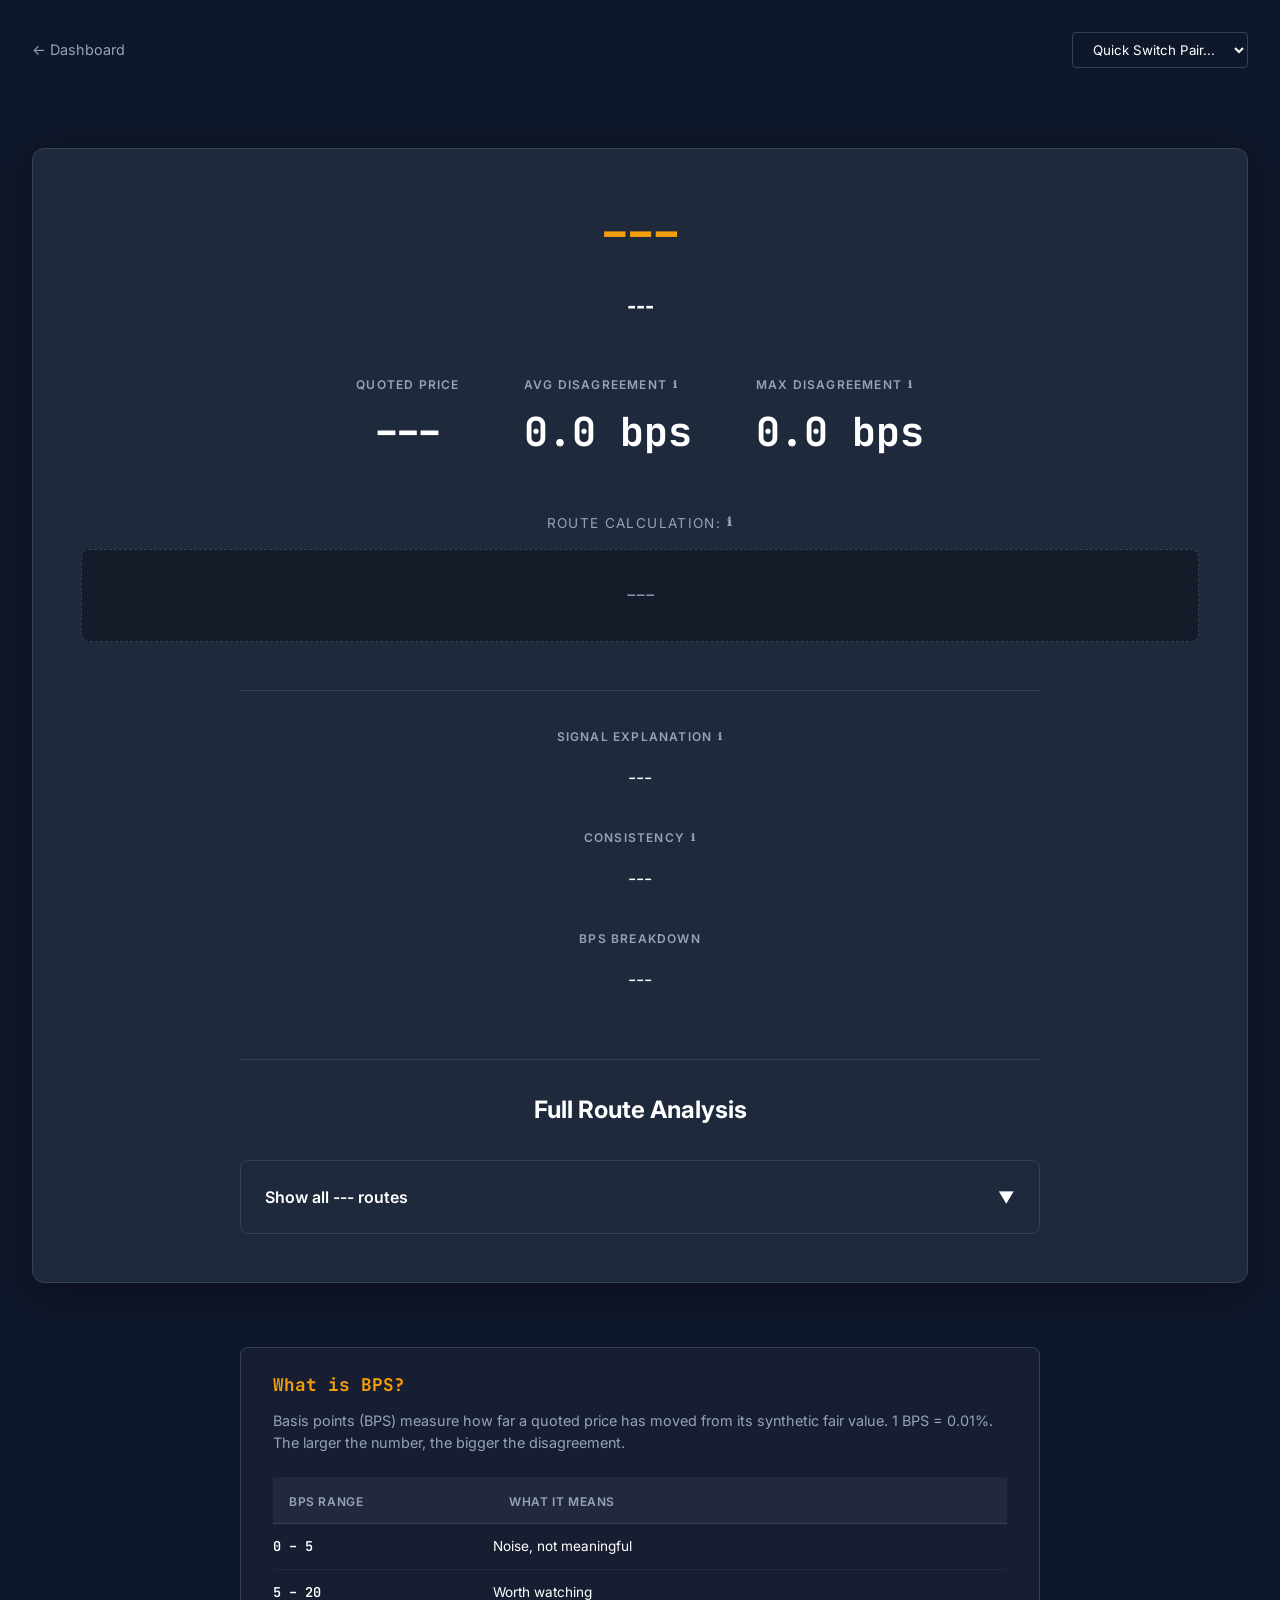
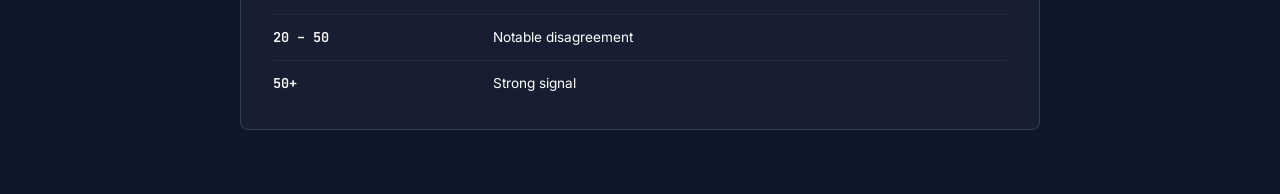
==== commit 6a17b6c7: "feat: added Full Matrix tab for 105 currency pairs and updated detail page logic" ====
--- a/details.html
+++ b/details.html
@@ -253,7 +253,8 @@
             if (!cache || !cache.data) return;
 
             const data = cache.data;
-            const pairData = (data.top_discrepancies || []).find(p => p.pair === targetPair);
+            // Search all 105 pairs in full_matrix
+            const pairData = (data.full_matrix || []).find(p => p.pair === targetPair);
 
             if (pairData) {
                 document.getElementById('detail-pair').textContent = pairData.pair;
@@ -280,36 +281,46 @@
                 document.getElementById('tt-avg').textContent = `Across all ${pairData.route_count} routes tested, the quoted price was off from the synthetic price by this amount on average. Basis points (bps) = 0.01%. So 7 bps means the price is 0.07% off. This is the most reliable number — it reflects the average across all routes, not just one.`;
                 document.getElementById('tt-cons').textContent = `What percentage of the ${pairData.route_count} routes tested agreed on the Buy or Sell direction. 100% means every single path through the matrix pointed the same way — a very strong signal. 50% means routes are split and the signal is unreliable. Below 70% treat with caution.`;
 
-                // All Routes Table
-                const routesArray = pairData.all_routes || [];
-                document.getElementById('route-count-display').textContent = routesArray.length;
-                
-                const sortedRoutes = [...routesArray].sort((a, b) => Math.abs(b.bps) - Math.abs(a.bps));
-                const routesBody = document.getElementById('routes-table-body');
-                
-                routesBody.innerHTML = sortedRoutes.map((r, idx) => `
-                    <tr>
-                        <td class="rank-cell">${idx + 1}</td>
-                        <td style="color: var(--text-primary)">${r.route_string}</td>
-                        <td class="bps-cell">${r.bps.toFixed(2)}</td>
-                        <td><span class="signal-label ${r.signal.toLowerCase() === 'buy' ? 'signal-buy' : 'signal-sell'}">${r.signal}</span></td>
-                    </tr>
-                `).join('');
-
-                // Toggle Logic
-                const trigger = document.getElementById('routes-collapsible-trigger');
-                const content = document.getElementById('routes-collapsible-content');
-                const chevron = document.getElementById('chevron');
-
-                trigger.onclick = () => {
-                    content.classList.toggle('expanded');
-                    chevron.style.transform = content.classList.contains('expanded') ? 'rotate(180deg)' : 'rotate(0deg)';
-                };
+                // Handle Breakdown Section
+                const breakdownSection = document.querySelector('.detail-section');
+                const routesArray = pairData.all_routes;
+                
+                if (routesArray && routesArray.length > 0) {
+                    document.getElementById('route-count-display').textContent = routesArray.length;
+                    const sortedRoutes = [...routesArray].sort((a, b) => Math.abs(b.bps) - Math.abs(a.bps));
+                    const routesBody = document.getElementById('routes-table-body');
+                    
+                    routesBody.innerHTML = sortedRoutes.map((r, idx) => `
+                        <tr>
+                            <td class="rank-cell">${idx + 1}</td>
+                            <td style="color: var(--text-primary)">${r.route_string}</td>
+                            <td class="bps-cell">${r.bps.toFixed(2)}</td>
+                            <td><span class="signal-label ${r.signal.toLowerCase() === 'buy' ? 'signal-buy' : 'signal-sell'}">${r.signal}</span></td>
+                        </tr>
+                    `).join('');
+
+                    // Toggle Logic
+                    const trigger = document.getElementById('routes-collapsible-trigger');
+                    const content = document.getElementById('routes-collapsible-content');
+                    const chevron = document.getElementById('chevron');
+
+                    trigger.onclick = () => {
+                        content.classList.toggle('expanded');
+                        chevron.style.transform = content.classList.contains('expanded') ? 'rotate(180deg)' : 'rotate(0deg)';
+                    };
+                } else {
+                    // Hide the table and show the notice
+                    breakdownSection.innerHTML = `
+                        <div class="info-notice">
+                            Full route breakdown is available for the top 20 pairs only.
+                        </div>
+                    `;
+                }
             }
 
-            // Populate Quick Switch
+            // Populate Quick Switch from full_matrix
             const select = document.getElementById('quick-switch');
-            (data.top_discrepancies || []).forEach(p => {
+            (data.full_matrix || []).forEach(p => {
                 const opt = document.createElement('option');
                 opt.value = p.pair;
                 opt.textContent = p.pair;
--- a/style.css
+++ b/style.css
@@ -11,8 +11,70 @@
     --border: #334155;
     
     /* Typography */
-    --font-main: 'Inter', system-ui, -apple-system, sans-serif;
+    --font-main: 'Inter', sans-serif;
     --font-mono: 'JetBrains Mono', monospace;
+}
+
+.hidden {
+    display: none !important;
+}
+
+/* --- TAB SYSTEM --- */
+.tabs-nav {
+    display: flex;
+    gap: 1rem;
+    margin-bottom: 2rem;
+    border-bottom: 1px solid var(--border);
+    padding-bottom: 0.5rem;
+}
+
+.tab-btn {
+    background: none;
+    border: none;
+    color: var(--text-secondary);
+    font-family: var(--font-main);
+    font-weight: 600;
+    font-size: 0.95rem;
+    padding: 0.5rem 1rem;
+    cursor: pointer;
+    transition: all 0.2s;
+    position: relative;
+    outline: none;
+}
+
+.tab-btn:hover {
+    color: var(--text-primary);
+}
+
+.tab-btn.active {
+    color: var(--accent);
+}
+
+.tab-btn.active::after {
+    content: '';
+    position: absolute;
+    bottom: -0.6rem;
+    left: 0;
+    width: 100%;
+    height: 2px;
+    background: var(--accent);
+    box-shadow: 0 0 10px var(--accent);
+}
+
+#matrix-count {
+    font-family: var(--font-mono);
+    font-size: 0.8rem;
+    opacity: 0.6;
+    margin-left: 0.4rem;
+}
+
+.tab-pane {
+    animation: fadeIn 0.3s ease-out;
+}
+
+@keyframes fadeIn {
+    from { opacity: 0; transform: translateY(5px); }
+    to { opacity: 1; transform: translateY(0); }
 }
 
 * {
@@ -665,3 +727,15 @@
 .rank-cell { color: var(--text-secondary); }
 .bps-cell { font-weight: 600; }
 
+.info-notice {
+    background: rgba(59, 130, 246, 0.1);
+    border: 1px solid rgba(59, 130, 246, 0.2);
+    color: var(--text-primary);
+    padding: 1.5rem;
+    border-radius: 8px;
+    text-align: center;
+    font-size: 0.95rem;
+    margin-top: 2rem;
+    font-weight: 500;
+}
+
